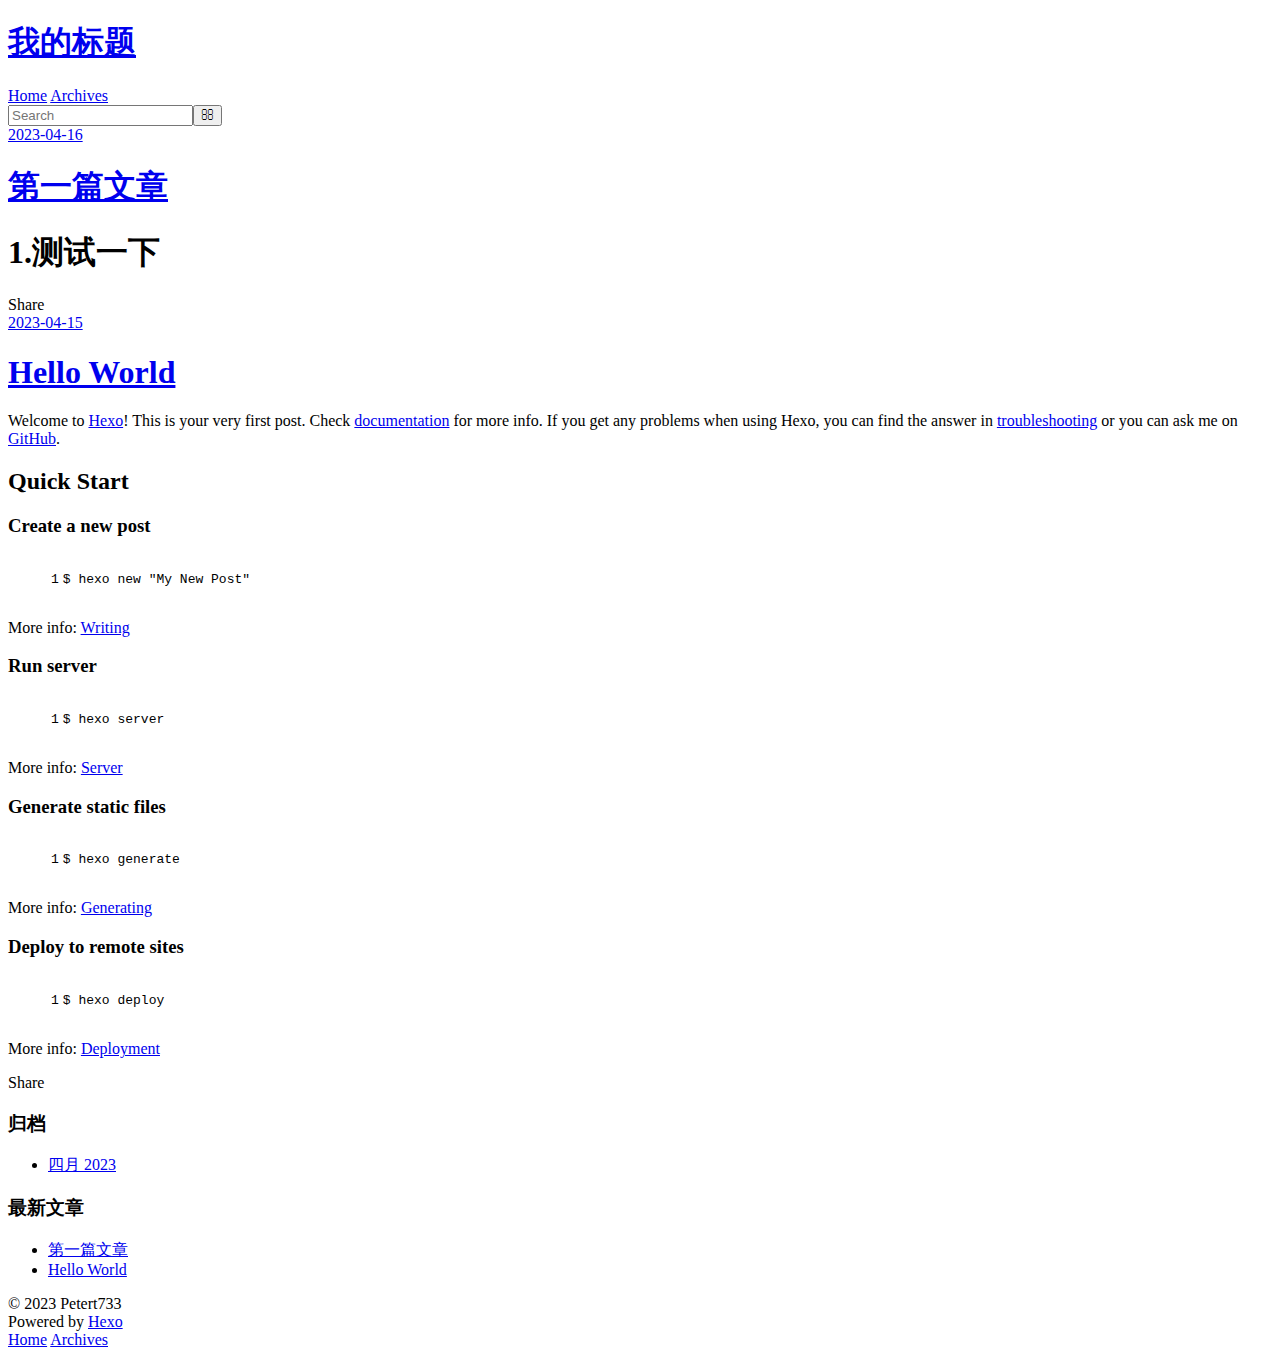
==== index.html @ 7e3fd219 "Site updated: 2023-04-16 12:07:55" ====
<!DOCTYPE html>
<html>
<head>
  <meta charset="utf-8">
  

  
  <title>我的标题</title>
  <meta name="viewport" content="width=device-width, initial-scale=1, maximum-scale=1">
  <meta name="description" content="这是描述">
<meta property="og:type" content="website">
<meta property="og:title" content="我的标题">
<meta property="og:url" content="http://petert733.github.io/index.html">
<meta property="og:site_name" content="我的标题">
<meta property="og:description" content="这是描述">
<meta property="og:locale" content="zh_CN">
<meta property="article:author" content="Petert733">
<meta property="article:tag" content="博客">
<meta name="twitter:card" content="summary">
  
    <link rel="alternate" href="/atom.xml" title="我的标题" type="application/atom+xml">
  
  
    <link rel="icon" href="/favicon.png">
  
  
    <link href="//fonts.googleapis.com/css?family=Source+Code+Pro" rel="stylesheet" type="text/css">
  
  
<link rel="stylesheet" href="/css/style.css">

<meta name="generator" content="Hexo 5.4.2"></head>

<body>
  <div id="container">
    <div id="wrap">
      <header id="header">
  <div id="banner"></div>
  <div id="header-outer" class="outer">
    <div id="header-title" class="inner">
      <h1 id="logo-wrap">
        <a href="/" id="logo">我的标题</a>
      </h1>
      
    </div>
    <div id="header-inner" class="inner">
      <nav id="main-nav">
        <a id="main-nav-toggle" class="nav-icon"></a>
        
          <a class="main-nav-link" href="/">Home</a>
        
          <a class="main-nav-link" href="/archives">Archives</a>
        
      </nav>
      <nav id="sub-nav">
        
          <a id="nav-rss-link" class="nav-icon" href="/atom.xml" title="RSS Feed"></a>
        
        <a id="nav-search-btn" class="nav-icon" title="搜索"></a>
      </nav>
      <div id="search-form-wrap">
        <form action="//google.com/search" method="get" accept-charset="UTF-8" class="search-form"><input type="search" name="q" class="search-form-input" placeholder="Search"><button type="submit" class="search-form-submit">&#xF002;</button><input type="hidden" name="sitesearch" value="http://petert733.github.io"></form>
      </div>
    </div>
  </div>
</header>
      <div class="outer">
        <section id="main">
  
    <article id="post-第一篇文章" class="article article-type-post" itemscope itemprop="blogPost">
  <div class="article-meta">
    <a href="/2023/04/16/%E7%AC%AC%E4%B8%80%E7%AF%87%E6%96%87%E7%AB%A0/" class="article-date">
  <time datetime="2023-04-16T03:59:48.000Z" itemprop="datePublished">2023-04-16</time>
</a>
    
  </div>
  <div class="article-inner">
    
    
      <header class="article-header">
        
  
    <h1 itemprop="name">
      <a class="article-title" href="/2023/04/16/%E7%AC%AC%E4%B8%80%E7%AF%87%E6%96%87%E7%AB%A0/">第一篇文章</a>
    </h1>
  

      </header>
    
    <div class="article-entry" itemprop="articleBody">
      
        <h1 id="1-测试一下"><a href="#1-测试一下" class="headerlink" title="1.测试一下"></a>1.测试一下</h1>
      
    </div>
    <footer class="article-footer">
      <a data-url="http://petert733.github.io/2023/04/16/%E7%AC%AC%E4%B8%80%E7%AF%87%E6%96%87%E7%AB%A0/" data-id="clgivzbrs00019cu795imca6y" class="article-share-link">Share</a>
      
      
    </footer>
  </div>
  
</article>


  
    <article id="post-hello-world" class="article article-type-post" itemscope itemprop="blogPost">
  <div class="article-meta">
    <a href="/2023/04/15/hello-world/" class="article-date">
  <time datetime="2023-04-15T09:18:02.940Z" itemprop="datePublished">2023-04-15</time>
</a>
    
  </div>
  <div class="article-inner">
    
    
      <header class="article-header">
        
  
    <h1 itemprop="name">
      <a class="article-title" href="/2023/04/15/hello-world/">Hello World</a>
    </h1>
  

      </header>
    
    <div class="article-entry" itemprop="articleBody">
      
        <p>Welcome to <a target="_blank" rel="noopener" href="https://hexo.io/">Hexo</a>! This is your very first post. Check <a target="_blank" rel="noopener" href="https://hexo.io/docs/">documentation</a> for more info. If you get any problems when using Hexo, you can find the answer in <a target="_blank" rel="noopener" href="https://hexo.io/docs/troubleshooting.html">troubleshooting</a> or you can ask me on <a target="_blank" rel="noopener" href="https://github.com/hexojs/hexo/issues">GitHub</a>.</p>
<h2 id="Quick-Start"><a href="#Quick-Start" class="headerlink" title="Quick Start"></a>Quick Start</h2><h3 id="Create-a-new-post"><a href="#Create-a-new-post" class="headerlink" title="Create a new post"></a>Create a new post</h3><figure class="highlight bash"><table><tr><td class="gutter"><pre><span class="line">1</span><br></pre></td><td class="code"><pre><span class="line">$ hexo new <span class="string">&quot;My New Post&quot;</span></span><br></pre></td></tr></table></figure>

<p>More info: <a target="_blank" rel="noopener" href="https://hexo.io/docs/writing.html">Writing</a></p>
<h3 id="Run-server"><a href="#Run-server" class="headerlink" title="Run server"></a>Run server</h3><figure class="highlight bash"><table><tr><td class="gutter"><pre><span class="line">1</span><br></pre></td><td class="code"><pre><span class="line">$ hexo server</span><br></pre></td></tr></table></figure>

<p>More info: <a target="_blank" rel="noopener" href="https://hexo.io/docs/server.html">Server</a></p>
<h3 id="Generate-static-files"><a href="#Generate-static-files" class="headerlink" title="Generate static files"></a>Generate static files</h3><figure class="highlight bash"><table><tr><td class="gutter"><pre><span class="line">1</span><br></pre></td><td class="code"><pre><span class="line">$ hexo generate</span><br></pre></td></tr></table></figure>

<p>More info: <a target="_blank" rel="noopener" href="https://hexo.io/docs/generating.html">Generating</a></p>
<h3 id="Deploy-to-remote-sites"><a href="#Deploy-to-remote-sites" class="headerlink" title="Deploy to remote sites"></a>Deploy to remote sites</h3><figure class="highlight bash"><table><tr><td class="gutter"><pre><span class="line">1</span><br></pre></td><td class="code"><pre><span class="line">$ hexo deploy</span><br></pre></td></tr></table></figure>

<p>More info: <a target="_blank" rel="noopener" href="https://hexo.io/docs/one-command-deployment.html">Deployment</a></p>

      
    </div>
    <footer class="article-footer">
      <a data-url="http://petert733.github.io/2023/04/15/hello-world/" data-id="clgivzbrn00009cu7awikahr9" class="article-share-link">Share</a>
      
      
    </footer>
  </div>
  
</article>


  


</section>
        
          <aside id="sidebar">
  
    

  
    

  
    
  
    
  <div class="widget-wrap">
    <h3 class="widget-title">归档</h3>
    <div class="widget">
      <ul class="archive-list"><li class="archive-list-item"><a class="archive-list-link" href="/archives/2023/04/">四月 2023</a></li></ul>
    </div>
  </div>


  
    
  <div class="widget-wrap">
    <h3 class="widget-title">最新文章</h3>
    <div class="widget">
      <ul>
        
          <li>
            <a href="/2023/04/16/%E7%AC%AC%E4%B8%80%E7%AF%87%E6%96%87%E7%AB%A0/">第一篇文章</a>
          </li>
        
          <li>
            <a href="/2023/04/15/hello-world/">Hello World</a>
          </li>
        
      </ul>
    </div>
  </div>

  
</aside>
        
      </div>
      <footer id="footer">
  
  <div class="outer">
    <div id="footer-info" class="inner">
      &copy; 2023 Petert733<br>
      Powered by <a href="http://hexo.io/" target="_blank">Hexo</a>
    </div>
  </div>
</footer>
    </div>
    <nav id="mobile-nav">
  
    <a href="/" class="mobile-nav-link">Home</a>
  
    <a href="/archives" class="mobile-nav-link">Archives</a>
  
</nav>
    

<script src="//ajax.googleapis.com/ajax/libs/jquery/2.0.3/jquery.min.js"></script>


  
<link rel="stylesheet" href="/fancybox/jquery.fancybox.css">

  
<script src="/fancybox/jquery.fancybox.pack.js"></script>




<script src="/js/script.js"></script>




  </div>
</body>
</html>
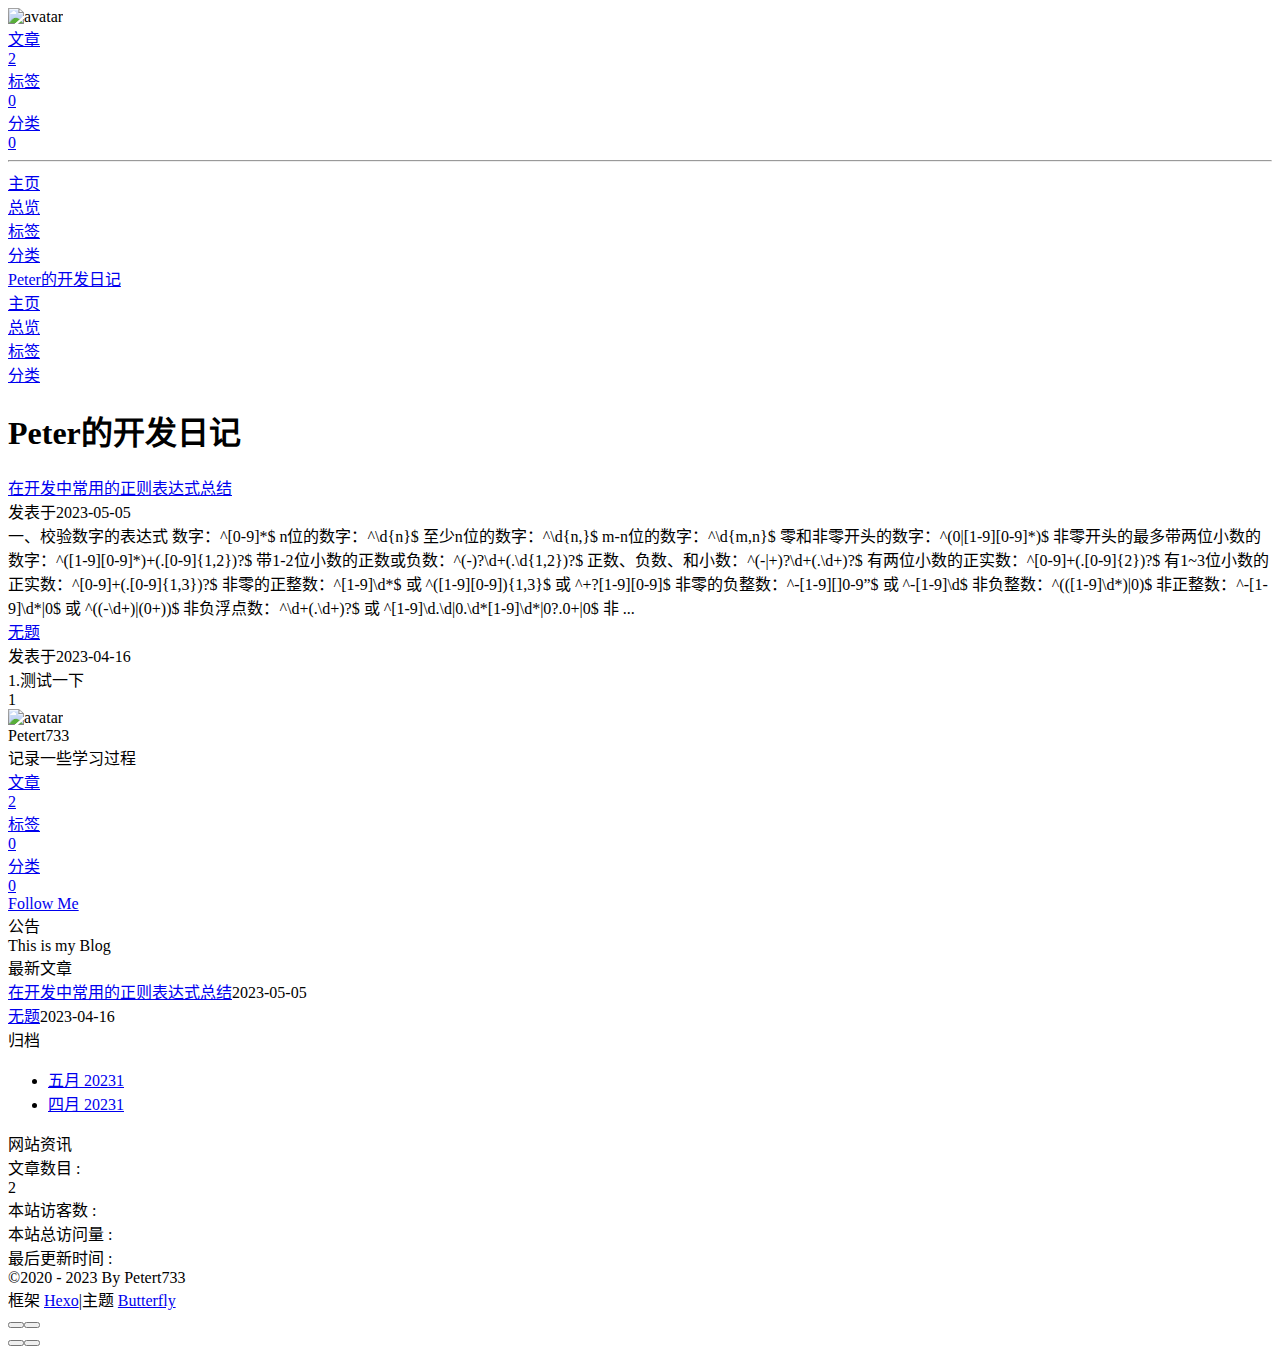
==== commit 282a4e29: "Site updated: 2023-05-05 11:41:22" ====
--- a/index.html
+++ b/index.html
@@ -1,239 +1,193 @@
-<!DOCTYPE html>
-<html>
-<head>
-  <meta charset="utf-8">
+<!DOCTYPE html><html lang="zh-CN" data-theme="light"><head><meta charset="UTF-8"><meta http-equiv="X-UA-Compatible" content="IE=edge"><meta name="viewport" content="width=device-width, initial-scale=1.0,viewport-fit=cover"><title>Peter的开发日记 - 这是Peter的博客</title><meta name="author" content="Petert733"><meta name="copyright" content="Petert733"><meta name="format-detection" content="telephone=no"><meta name="theme-color" content="#ffffff"><meta name="description" content="记录一些学习过程">
+<meta property="og:type" content="website">
+<meta property="og:title" content="Peter的开发日记">
+<meta property="og:url" content="http://petert733.github.io/index.html">
+<meta property="og:site_name" content="Peter的开发日记">
+<meta property="og:description" content="记录一些学习过程">
+<meta property="og:locale" content="zh_CN">
+<meta property="og:image" content="http://petert733.github.io/img/TouXiang.jpg">
+<meta property="article:author" content="Petert733">
+<meta property="article:tag" content="博客，学习">
+<meta name="twitter:card" content="summary">
+<meta name="twitter:image" content="http://petert733.github.io/img/TouXiang.jpg"><link rel="shortcut icon" href="/img/favicon.png"><link rel="canonical" href="http://petert733.github.io/index.html"><link rel="preconnect" href="//cdn.jsdelivr.net"/><link rel="preconnect" href="//busuanzi.ibruce.info"/><link rel="stylesheet" href="/css/index.css"><link rel="stylesheet" href="https://cdn.jsdelivr.net/npm/@fortawesome/fontawesome-free/css/all.min.css" media="print" onload="this.media='all'"><link rel="stylesheet" href="https://cdn.jsdelivr.net/npm/@fancyapps/ui/dist/fancybox/fancybox.min.css" media="print" onload="this.media='all'"><script>const GLOBAL_CONFIG = { 
+  root: '/',
+  algolia: undefined,
+  localSearch: undefined,
+  translate: undefined,
+  noticeOutdate: undefined,
+  highlight: {"plugin":"highlighjs","highlightCopy":true,"highlightLang":true,"highlightHeightLimit":false},
+  copy: {
+    success: '复制成功',
+    error: '复制错误',
+    noSupport: '浏览器不支持'
+  },
+  relativeDate: {
+    homepage: false,
+    post: false
+  },
+  runtime: '',
+  dateSuffix: {
+    just: '刚刚',
+    min: '分钟前',
+    hour: '小时前',
+    day: '天前',
+    month: '个月前'
+  },
+  copyright: undefined,
+  lightbox: 'fancybox',
+  Snackbar: undefined,
+  source: {
+    justifiedGallery: {
+      js: 'https://cdn.jsdelivr.net/npm/flickr-justified-gallery/dist/fjGallery.min.js',
+      css: 'https://cdn.jsdelivr.net/npm/flickr-justified-gallery/dist/fjGallery.min.css'
+    }
+  },
+  isPhotoFigcaption: false,
+  islazyload: false,
+  isAnchor: false,
+  percent: {
+    toc: true,
+    rightside: false,
+  }
+}</script><script id="config-diff">var GLOBAL_CONFIG_SITE = {
+  title: 'Peter的开发日记',
+  isPost: false,
+  isHome: true,
+  isHighlightShrink: true,
+  isToc: false,
+  postUpdate: '2023-05-05 11:40:32'
+}</script><noscript><style type="text/css">
+  #nav {
+    opacity: 1
+  }
+  .justified-gallery img {
+    opacity: 1
+  }
+
+  #recent-posts time,
+  #post-meta time {
+    display: inline !important
+  }
+</style></noscript><script>(win=>{
+    win.saveToLocal = {
+      set: function setWithExpiry(key, value, ttl) {
+        if (ttl === 0) return
+        const now = new Date()
+        const expiryDay = ttl * 86400000
+        const item = {
+          value: value,
+          expiry: now.getTime() + expiryDay,
+        }
+        localStorage.setItem(key, JSON.stringify(item))
+      },
+
+      get: function getWithExpiry(key) {
+        const itemStr = localStorage.getItem(key)
+
+        if (!itemStr) {
+          return undefined
+        }
+        const item = JSON.parse(itemStr)
+        const now = new Date()
+
+        if (now.getTime() > item.expiry) {
+          localStorage.removeItem(key)
+          return undefined
+        }
+        return item.value
+      }
+    }
   
+    win.getScript = url => new Promise((resolve, reject) => {
+      const script = document.createElement('script')
+      script.src = url
+      script.async = true
+      script.onerror = reject
+      script.onload = script.onreadystatechange = function() {
+        const loadState = this.readyState
+        if (loadState && loadState !== 'loaded' && loadState !== 'complete') return
+        script.onload = script.onreadystatechange = null
+        resolve()
+      }
+      document.head.appendChild(script)
+    })
+  
+    win.getCSS = (url,id = false) => new Promise((resolve, reject) => {
+      const link = document.createElement('link')
+      link.rel = 'stylesheet'
+      link.href = url
+      if (id) link.id = id
+      link.onerror = reject
+      link.onload = link.onreadystatechange = function() {
+        const loadState = this.readyState
+        if (loadState && loadState !== 'loaded' && loadState !== 'complete') return
+        link.onload = link.onreadystatechange = null
+        resolve()
+      }
+      document.head.appendChild(link)
+    })
+  
+      win.activateDarkMode = function () {
+        document.documentElement.setAttribute('data-theme', 'dark')
+        if (document.querySelector('meta[name="theme-color"]') !== null) {
+          document.querySelector('meta[name="theme-color"]').setAttribute('content', '#0d0d0d')
+        }
+      }
+      win.activateLightMode = function () {
+        document.documentElement.setAttribute('data-theme', 'light')
+        if (document.querySelector('meta[name="theme-color"]') !== null) {
+          document.querySelector('meta[name="theme-color"]').setAttribute('content', '#ffffff')
+        }
+      }
+      const t = saveToLocal.get('theme')
+    
+          if (t === 'dark') activateDarkMode()
+          else if (t === 'light') activateLightMode()
+        
+      const asideStatus = saveToLocal.get('aside-status')
+      if (asideStatus !== undefined) {
+        if (asideStatus === 'hide') {
+          document.documentElement.classList.add('hide-aside')
+        } else {
+          document.documentElement.classList.remove('hide-aside')
+        }
+      }
+    
+    const detectApple = () => {
+      if(/iPad|iPhone|iPod|Macintosh/.test(navigator.userAgent)){
+        document.documentElement.classList.add('apple')
+      }
+    }
+    detectApple()
+    })(window)</script><meta name="generator" content="Hexo 5.4.2"></head><body><div id="sidebar"><div id="menu-mask"></div><div id="sidebar-menus"><div class="avatar-img is-center"><img src="/./img/TouXiang.jpg" onerror="onerror=null;src='/img/friend_404.gif'" alt="avatar"/></div><div class="sidebar-site-data site-data is-center"><a href="/archives/"><div class="headline">文章</div><div class="length-num">2</div></a><a href="/tags/"><div class="headline">标签</div><div class="length-num">0</div></a><a href="/categories/"><div class="headline">分类</div><div class="length-num">0</div></a></div><hr/><div class="menus_items"><div class="menus_item"><a class="site-page" href="/"><i class="fa-fw fas fa-home"></i><span> 主页</span></a></div><div class="menus_item"><a class="site-page" href="/archives/"><i class="fa-fw fas fa-archive"></i><span> 总览</span></a></div><div class="menus_item"><a class="site-page" href="/tags/"><i class="fa-fw fas fa-tags"></i><span> 标签</span></a></div><div class="menus_item"><a class="site-page" href="/categories/"><i class="fa-fw fas fa-folder-open"></i><span> 分类</span></a></div></div></div></div><div class="page" id="body-wrap"><header class="full_page" id="page-header" style="background-image: url('https://imgs.aixifan.com/o_1c75n5uag1lprus6oeg3m810lpk.png')"><nav id="nav"><span id="blog-info"><a href="/" title="Peter的开发日记"><span class="site-name">Peter的开发日记</span></a></span><div id="menus"><div class="menus_items"><div class="menus_item"><a class="site-page" href="/"><i class="fa-fw fas fa-home"></i><span> 主页</span></a></div><div class="menus_item"><a class="site-page" href="/archives/"><i class="fa-fw fas fa-archive"></i><span> 总览</span></a></div><div class="menus_item"><a class="site-page" href="/tags/"><i class="fa-fw fas fa-tags"></i><span> 标签</span></a></div><div class="menus_item"><a class="site-page" href="/categories/"><i class="fa-fw fas fa-folder-open"></i><span> 分类</span></a></div></div><div id="toggle-menu"><a class="site-page" href="javascript:void(0);"><i class="fas fa-bars fa-fw"></i></a></div></div></nav><div id="site-info"><h1 id="site-title">Peter的开发日记</h1><div id="site_social_icons"><a class="social-icon" href="https://github.com/Petert733" target="_blank" title="Github"><i class="fab fa-github" style="color: #24292e;"></i></a><a class="social-icon" href="mailto:940964594@qq.com" target="_blank" title="Email"><i class="fas fa-envelope" style="color: #4a7dbe;"></i></a></div></div><div id="scroll-down"><i class="fas fa-angle-down scroll-down-effects"></i></div></header><main class="layout" id="content-inner"><div class="recent-posts" id="recent-posts"><div class="recent-post-item"><div class="recent-post-info no-cover"><a class="article-title" href="/2023/05/05/%E5%B8%B8%E7%94%A8%E6%AD%A3%E5%88%99%E8%A1%A8%E8%BE%BE%E5%BC%8F/" title="在开发中常用的正则表达式总结">在开发中常用的正则表达式总结</a><div class="article-meta-wrap"><span class="post-meta-date"><i class="far fa-calendar-alt"></i><span class="article-meta-label">发表于</span><time datetime="2023-05-04T16:00:00.000Z" title="发表于 2023-05-05 00:00:00">2023-05-05</time></span></div><div class="content">一、校验数字的表达式
+数字：^[0-9]*$
 
-  
-  <title>我的标题</title>
-  <meta name="viewport" content="width=device-width, initial-scale=1, maximum-scale=1">
-  <meta name="description" content="这是描述">
-<meta property="og:type" content="website">
-<meta property="og:title" content="我的标题">
-<meta property="og:url" content="http://petert733.github.io/index.html">
-<meta property="og:site_name" content="我的标题">
-<meta property="og:description" content="这是描述">
-<meta property="og:locale" content="zh_CN">
-<meta property="article:author" content="Petert733">
-<meta property="article:tag" content="博客">
-<meta name="twitter:card" content="summary">
-  
-    <link rel="alternate" href="/atom.xml" title="我的标题" type="application/atom+xml">
-  
-  
-    <link rel="icon" href="/favicon.png">
-  
-  
-    <link href="//fonts.googleapis.com/css?family=Source+Code+Pro" rel="stylesheet" type="text/css">
-  
-  
-<link rel="stylesheet" href="/css/style.css">
+n位的数字：^\d{n}$
 
-<meta name="generator" content="Hexo 5.4.2"></head>
+至少n位的数字：^\d{n,}$
 
-<body>
-  <div id="container">
-    <div id="wrap">
-      <header id="header">
-  <div id="banner"></div>
-  <div id="header-outer" class="outer">
-    <div id="header-title" class="inner">
-      <h1 id="logo-wrap">
-        <a href="/" id="logo">我的标题</a>
-      </h1>
-      
-    </div>
-    <div id="header-inner" class="inner">
-      <nav id="main-nav">
-        <a id="main-nav-toggle" class="nav-icon"></a>
-        
-          <a class="main-nav-link" href="/">Home</a>
-        
-          <a class="main-nav-link" href="/archives">Archives</a>
-        
-      </nav>
-      <nav id="sub-nav">
-        
-          <a id="nav-rss-link" class="nav-icon" href="/atom.xml" title="RSS Feed"></a>
-        
-        <a id="nav-search-btn" class="nav-icon" title="搜索"></a>
-      </nav>
-      <div id="search-form-wrap">
-        <form action="//google.com/search" method="get" accept-charset="UTF-8" class="search-form"><input type="search" name="q" class="search-form-input" placeholder="Search"><button type="submit" class="search-form-submit">&#xF002;</button><input type="hidden" name="sitesearch" value="http://petert733.github.io"></form>
-      </div>
-    </div>
-  </div>
-</header>
-      <div class="outer">
-        <section id="main">
-  
-    <article id="post-第一篇文章" class="article article-type-post" itemscope itemprop="blogPost">
-  <div class="article-meta">
-    <a href="/2023/04/16/%E7%AC%AC%E4%B8%80%E7%AF%87%E6%96%87%E7%AB%A0/" class="article-date">
-  <time datetime="2023-04-16T03:59:48.000Z" itemprop="datePublished">2023-04-16</time>
-</a>
-    
-  </div>
-  <div class="article-inner">
-    
-    
-      <header class="article-header">
-        
-  
-    <h1 itemprop="name">
-      <a class="article-title" href="/2023/04/16/%E7%AC%AC%E4%B8%80%E7%AF%87%E6%96%87%E7%AB%A0/">第一篇文章</a>
-    </h1>
-  
+m-n位的数字：^\d{m,n}$
 
-      </header>
-    
-    <div class="article-entry" itemprop="articleBody">
-      
-        <h1 id="1-测试一下"><a href="#1-测试一下" class="headerlink" title="1.测试一下"></a>1.测试一下</h1>
-      
-    </div>
-    <footer class="article-footer">
-      <a data-url="http://petert733.github.io/2023/04/16/%E7%AC%AC%E4%B8%80%E7%AF%87%E6%96%87%E7%AB%A0/" data-id="clgivzbrs00019cu795imca6y" class="article-share-link">Share</a>
-      
-      
-    </footer>
-  </div>
-  
-</article>
+零和非零开头的数字：^(0|[1-9][0-9]*)$
 
+非零开头的最多带两位小数的数字：^([1-9][0-9]*)+(.[0-9]{1,2})?$
 
-  
-    <article id="post-hello-world" class="article article-type-post" itemscope itemprop="blogPost">
-  <div class="article-meta">
-    <a href="/2023/04/15/hello-world/" class="article-date">
-  <time datetime="2023-04-15T09:18:02.940Z" itemprop="datePublished">2023-04-15</time>
-</a>
-    
-  </div>
-  <div class="article-inner">
-    
-    
-      <header class="article-header">
-        
-  
-    <h1 itemprop="name">
-      <a class="article-title" href="/2023/04/15/hello-world/">Hello World</a>
-    </h1>
-  
+带1-2位小数的正数或负数：^(-)?\d+(.\d{1,2})?$
 
-      </header>
-    
-    <div class="article-entry" itemprop="articleBody">
-      
-        <p>Welcome to <a target="_blank" rel="noopener" href="https://hexo.io/">Hexo</a>! This is your very first post. Check <a target="_blank" rel="noopener" href="https://hexo.io/docs/">documentation</a> for more info. If you get any problems when using Hexo, you can find the answer in <a target="_blank" rel="noopener" href="https://hexo.io/docs/troubleshooting.html">troubleshooting</a> or you can ask me on <a target="_blank" rel="noopener" href="https://github.com/hexojs/hexo/issues">GitHub</a>.</p>
-<h2 id="Quick-Start"><a href="#Quick-Start" class="headerlink" title="Quick Start"></a>Quick Start</h2><h3 id="Create-a-new-post"><a href="#Create-a-new-post" class="headerlink" title="Create a new post"></a>Create a new post</h3><figure class="highlight bash"><table><tr><td class="gutter"><pre><span class="line">1</span><br></pre></td><td class="code"><pre><span class="line">$ hexo new <span class="string">&quot;My New Post&quot;</span></span><br></pre></td></tr></table></figure>
+正数、负数、和小数：^(-|+)?\d+(.\d+)?$
 
-<p>More info: <a target="_blank" rel="noopener" href="https://hexo.io/docs/writing.html">Writing</a></p>
-<h3 id="Run-server"><a href="#Run-server" class="headerlink" title="Run server"></a>Run server</h3><figure class="highlight bash"><table><tr><td class="gutter"><pre><span class="line">1</span><br></pre></td><td class="code"><pre><span class="line">$ hexo server</span><br></pre></td></tr></table></figure>
+有两位小数的正实数：^[0-9]+(.[0-9]{2})?$
 
-<p>More info: <a target="_blank" rel="noopener" href="https://hexo.io/docs/server.html">Server</a></p>
-<h3 id="Generate-static-files"><a href="#Generate-static-files" class="headerlink" title="Generate static files"></a>Generate static files</h3><figure class="highlight bash"><table><tr><td class="gutter"><pre><span class="line">1</span><br></pre></td><td class="code"><pre><span class="line">$ hexo generate</span><br></pre></td></tr></table></figure>
+有1~3位小数的正实数：^[0-9]+(.[0-9]{1,3})?$
 
-<p>More info: <a target="_blank" rel="noopener" href="https://hexo.io/docs/generating.html">Generating</a></p>
-<h3 id="Deploy-to-remote-sites"><a href="#Deploy-to-remote-sites" class="headerlink" title="Deploy to remote sites"></a>Deploy to remote sites</h3><figure class="highlight bash"><table><tr><td class="gutter"><pre><span class="line">1</span><br></pre></td><td class="code"><pre><span class="line">$ hexo deploy</span><br></pre></td></tr></table></figure>
+非零的正整数：^[1-9]\d*$ 或 ^([1-9][0-9]){1,3}$ 或 ^+?[1-9][0-9]$
 
-<p>More info: <a target="_blank" rel="noopener" href="https://hexo.io/docs/one-command-deployment.html">Deployment</a></p>
+非零的负整数：^-[1-9][]0-9”$ 或 ^-[1-9]\d$
 
-      
-    </div>
-    <footer class="article-footer">
-      <a data-url="http://petert733.github.io/2023/04/15/hello-world/" data-id="clgivzbrn00009cu7awikahr9" class="article-share-link">Share</a>
-      
-      
-    </footer>
-  </div>
-  
-</article>
+非负整数：^(([1-9]\d*)|0)$
 
+非正整数：^-[1-9]\d*|0$ 或 ^((-\d+)|(0+))$
 
-  
+非负浮点数：^\d+(.\d+)?$ 或 ^[1-9]\d.\d|0.\d*[1-9]\d*|0?.0+|0$
 
-
-</section>
-        
-          <aside id="sidebar">
-  
-    
-
-  
-    
-
-  
-    
-  
-    
-  <div class="widget-wrap">
-    <h3 class="widget-title">归档</h3>
-    <div class="widget">
-      <ul class="archive-list"><li class="archive-list-item"><a class="archive-list-link" href="/archives/2023/04/">四月 2023</a></li></ul>
-    </div>
-  </div>
-
-
-  
-    
-  <div class="widget-wrap">
-    <h3 class="widget-title">最新文章</h3>
-    <div class="widget">
-      <ul>
-        
-          <li>
-            <a href="/2023/04/16/%E7%AC%AC%E4%B8%80%E7%AF%87%E6%96%87%E7%AB%A0/">第一篇文章</a>
-          </li>
-        
-          <li>
-            <a href="/2023/04/15/hello-world/">Hello World</a>
-          </li>
-        
-      </ul>
-    </div>
-  </div>
-
-  
-</aside>
-        
-      </div>
-      <footer id="footer">
-  
-  <div class="outer">
-    <div id="footer-info" class="inner">
-      &copy; 2023 Petert733<br>
-      Powered by <a href="http://hexo.io/" target="_blank">Hexo</a>
-    </div>
-  </div>
-</footer>
-    </div>
-    <nav id="mobile-nav">
-  
-    <a href="/" class="mobile-nav-link">Home</a>
-  
-    <a href="/archives" class="mobile-nav-link">Archives</a>
-  
-</nav>
-    
-
-<script src="//ajax.googleapis.com/ajax/libs/jquery/2.0.3/jquery.min.js"></script>
-
-
-  
-<link rel="stylesheet" href="/fancybox/jquery.fancybox.css">
-
-  
-<script src="/fancybox/jquery.fancybox.pack.js"></script>
-
-
-
-
-<script src="/js/script.js"></script>
-
-
-
-
-  </div>
-</body>
-</html>+非 ...</div></div></div><div class="recent-post-item"><div class="recent-post-info no-cover"><a class="article-title" href="/2023/04/16/test/" title="无题">无题</a><div class="article-meta-wrap"><span class="post-meta-date"><i class="far fa-calendar-alt"></i><span class="article-meta-label">发表于</span><time datetime="2023-04-16T12:43:08.910Z" title="发表于 2023-04-16 20:43:08">2023-04-16</time></span></div><div class="content">1.测试一下</div></div></div><nav id="pagination"><div class="pagination"><span class="page-number current">1</span></div></nav></div><div class="aside-content" id="aside-content"><div class="card-widget card-info"><div class="is-center"><div class="avatar-img"><img src="/./img/TouXiang.jpg" onerror="this.onerror=null;this.src='/img/friend_404.gif'" alt="avatar"/></div><div class="author-info__name">Petert733</div><div class="author-info__description">记录一些学习过程</div></div><div class="card-info-data site-data is-center"><a href="/archives/"><div class="headline">文章</div><div class="length-num">2</div></a><a href="/tags/"><div class="headline">标签</div><div class="length-num">0</div></a><a href="/categories/"><div class="headline">分类</div><div class="length-num">0</div></a></div><a id="card-info-btn" target="_blank" rel="noopener" href="https://github.com/xxxxxx"><i class="fab fa-github"></i><span>Follow Me</span></a><div class="card-info-social-icons is-center"><a class="social-icon" href="https://github.com/Petert733" target="_blank" title="Github"><i class="fab fa-github" style="color: #24292e;"></i></a><a class="social-icon" href="mailto:940964594@qq.com" target="_blank" title="Email"><i class="fas fa-envelope" style="color: #4a7dbe;"></i></a></div></div><div class="card-widget card-announcement"><div class="item-headline"><i class="fas fa-bullhorn fa-shake"></i><span>公告</span></div><div class="announcement_content">This is my Blog</div></div><div class="sticky_layout"><div class="card-widget card-recent-post"><div class="item-headline"><i class="fas fa-history"></i><span>最新文章</span></div><div class="aside-list"><div class="aside-list-item no-cover"><div class="content"><a class="title" href="/2023/05/05/%E5%B8%B8%E7%94%A8%E6%AD%A3%E5%88%99%E8%A1%A8%E8%BE%BE%E5%BC%8F/" title="在开发中常用的正则表达式总结">在开发中常用的正则表达式总结</a><time datetime="2023-05-04T16:00:00.000Z" title="发表于 2023-05-05 00:00:00">2023-05-05</time></div></div><div class="aside-list-item no-cover"><div class="content"><a class="title" href="/2023/04/16/test/" title="无题">无题</a><time datetime="2023-04-16T12:43:08.910Z" title="发表于 2023-04-16 20:43:08">2023-04-16</time></div></div></div></div><div class="card-widget card-archives"><div class="item-headline"><i class="fas fa-archive"></i><span>归档</span></div><ul class="card-archive-list"><li class="card-archive-list-item"><a class="card-archive-list-link" href="/archives/2023/05/"><span class="card-archive-list-date">五月 2023</span><span class="card-archive-list-count">1</span></a></li><li class="card-archive-list-item"><a class="card-archive-list-link" href="/archives/2023/04/"><span class="card-archive-list-date">四月 2023</span><span class="card-archive-list-count">1</span></a></li></ul></div><div class="card-widget card-webinfo"><div class="item-headline"><i class="fas fa-chart-line"></i><span>网站资讯</span></div><div class="webinfo"><div class="webinfo-item"><div class="item-name">文章数目 :</div><div class="item-count">2</div></div><div class="webinfo-item"><div class="item-name">本站访客数 :</div><div class="item-count" id="busuanzi_value_site_uv"><i class="fa-solid fa-spinner fa-spin"></i></div></div><div class="webinfo-item"><div class="item-name">本站总访问量 :</div><div class="item-count" id="busuanzi_value_site_pv"><i class="fa-solid fa-spinner fa-spin"></i></div></div><div class="webinfo-item"><div class="item-name">最后更新时间 :</div><div class="item-count" id="last-push-date" data-lastPushDate="2023-05-05T03:40:32.391Z"><i class="fa-solid fa-spinner fa-spin"></i></div></div></div></div></div></div></main><footer id="footer"><div id="footer-wrap"><div class="copyright">&copy;2020 - 2023 By Petert733</div><div class="framework-info"><span>框架 </span><a target="_blank" rel="noopener" href="https://hexo.io">Hexo</a><span class="footer-separator">|</span><span>主题 </span><a target="_blank" rel="noopener" href="https://github.com/jerryc127/hexo-theme-butterfly">Butterfly</a></div></div></footer></div><div id="rightside"><div id="rightside-config-hide"><button id="darkmode" type="button" title="浅色和深色模式转换"><i class="fas fa-adjust"></i></button><button id="hide-aside-btn" type="button" title="单栏和双栏切换"><i class="fas fa-arrows-alt-h"></i></button></div><div id="rightside-config-show"><button id="rightside_config" type="button" title="设置"><i class="fas fa-cog fa-spin"></i></button><button id="go-up" type="button" title="回到顶部"><span class="scroll-percent"></span><i class="fas fa-arrow-up"></i></button></div></div><div><script src="/js/utils.js"></script><script src="/js/main.js"></script><script src="https://cdn.jsdelivr.net/npm/@fancyapps/ui/dist/fancybox/fancybox.umd.min.js"></script><div class="js-pjax"></div><script async data-pjax src="//busuanzi.ibruce.info/busuanzi/2.3/busuanzi.pure.mini.js"></script></div></body></html>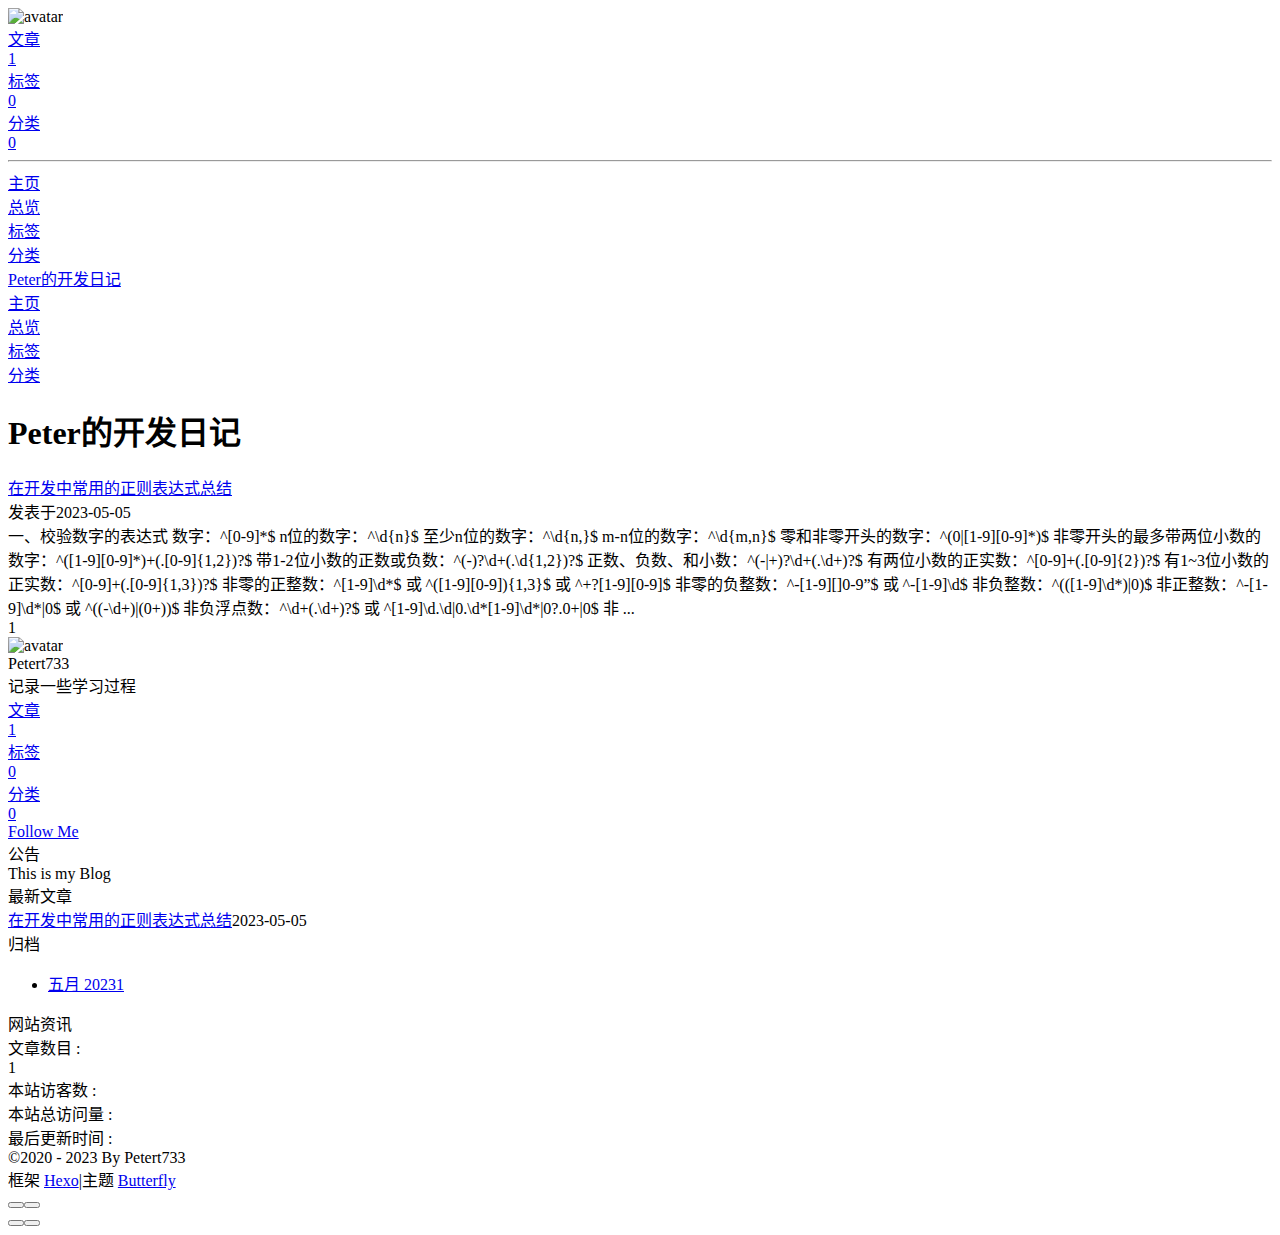
==== commit 1ca52bfa: "Site updated: 2023-05-05 11:46:22" ====
--- a/index.html
+++ b/index.html
@@ -55,7 +55,7 @@
   isHome: true,
   isHighlightShrink: true,
   isToc: false,
-  postUpdate: '2023-05-05 11:40:32'
+  postUpdate: '2023-05-05 11:46:17'
 }</script><noscript><style type="text/css">
   #nav {
     opacity: 1
@@ -159,7 +159,7 @@
       }
     }
     detectApple()
-    })(window)</script><meta name="generator" content="Hexo 5.4.2"></head><body><div id="sidebar"><div id="menu-mask"></div><div id="sidebar-menus"><div class="avatar-img is-center"><img src="/./img/TouXiang.jpg" onerror="onerror=null;src='/img/friend_404.gif'" alt="avatar"/></div><div class="sidebar-site-data site-data is-center"><a href="/archives/"><div class="headline">文章</div><div class="length-num">2</div></a><a href="/tags/"><div class="headline">标签</div><div class="length-num">0</div></a><a href="/categories/"><div class="headline">分类</div><div class="length-num">0</div></a></div><hr/><div class="menus_items"><div class="menus_item"><a class="site-page" href="/"><i class="fa-fw fas fa-home"></i><span> 主页</span></a></div><div class="menus_item"><a class="site-page" href="/archives/"><i class="fa-fw fas fa-archive"></i><span> 总览</span></a></div><div class="menus_item"><a class="site-page" href="/tags/"><i class="fa-fw fas fa-tags"></i><span> 标签</span></a></div><div class="menus_item"><a class="site-page" href="/categories/"><i class="fa-fw fas fa-folder-open"></i><span> 分类</span></a></div></div></div></div><div class="page" id="body-wrap"><header class="full_page" id="page-header" style="background-image: url('https://imgs.aixifan.com/o_1c75n5uag1lprus6oeg3m810lpk.png')"><nav id="nav"><span id="blog-info"><a href="/" title="Peter的开发日记"><span class="site-name">Peter的开发日记</span></a></span><div id="menus"><div class="menus_items"><div class="menus_item"><a class="site-page" href="/"><i class="fa-fw fas fa-home"></i><span> 主页</span></a></div><div class="menus_item"><a class="site-page" href="/archives/"><i class="fa-fw fas fa-archive"></i><span> 总览</span></a></div><div class="menus_item"><a class="site-page" href="/tags/"><i class="fa-fw fas fa-tags"></i><span> 标签</span></a></div><div class="menus_item"><a class="site-page" href="/categories/"><i class="fa-fw fas fa-folder-open"></i><span> 分类</span></a></div></div><div id="toggle-menu"><a class="site-page" href="javascript:void(0);"><i class="fas fa-bars fa-fw"></i></a></div></div></nav><div id="site-info"><h1 id="site-title">Peter的开发日记</h1><div id="site_social_icons"><a class="social-icon" href="https://github.com/Petert733" target="_blank" title="Github"><i class="fab fa-github" style="color: #24292e;"></i></a><a class="social-icon" href="mailto:940964594@qq.com" target="_blank" title="Email"><i class="fas fa-envelope" style="color: #4a7dbe;"></i></a></div></div><div id="scroll-down"><i class="fas fa-angle-down scroll-down-effects"></i></div></header><main class="layout" id="content-inner"><div class="recent-posts" id="recent-posts"><div class="recent-post-item"><div class="recent-post-info no-cover"><a class="article-title" href="/2023/05/05/%E5%B8%B8%E7%94%A8%E6%AD%A3%E5%88%99%E8%A1%A8%E8%BE%BE%E5%BC%8F/" title="在开发中常用的正则表达式总结">在开发中常用的正则表达式总结</a><div class="article-meta-wrap"><span class="post-meta-date"><i class="far fa-calendar-alt"></i><span class="article-meta-label">发表于</span><time datetime="2023-05-04T16:00:00.000Z" title="发表于 2023-05-05 00:00:00">2023-05-05</time></span></div><div class="content">一、校验数字的表达式
+    })(window)</script><meta name="generator" content="Hexo 5.4.2"></head><body><div id="sidebar"><div id="menu-mask"></div><div id="sidebar-menus"><div class="avatar-img is-center"><img src="/./img/TouXiang.jpg" onerror="onerror=null;src='/img/friend_404.gif'" alt="avatar"/></div><div class="sidebar-site-data site-data is-center"><a href="/archives/"><div class="headline">文章</div><div class="length-num">1</div></a><a href="/tags/"><div class="headline">标签</div><div class="length-num">0</div></a><a href="/categories/"><div class="headline">分类</div><div class="length-num">0</div></a></div><hr/><div class="menus_items"><div class="menus_item"><a class="site-page" href="/"><i class="fa-fw fas fa-home"></i><span> 主页</span></a></div><div class="menus_item"><a class="site-page" href="/archives/"><i class="fa-fw fas fa-archive"></i><span> 总览</span></a></div><div class="menus_item"><a class="site-page" href="/tags/"><i class="fa-fw fas fa-tags"></i><span> 标签</span></a></div><div class="menus_item"><a class="site-page" href="/categories/"><i class="fa-fw fas fa-folder-open"></i><span> 分类</span></a></div></div></div></div><div class="page" id="body-wrap"><header class="full_page" id="page-header" style="background-image: url('https://imgs.aixifan.com/o_1c75n5uag1lprus6oeg3m810lpk.png')"><nav id="nav"><span id="blog-info"><a href="/" title="Peter的开发日记"><span class="site-name">Peter的开发日记</span></a></span><div id="menus"><div class="menus_items"><div class="menus_item"><a class="site-page" href="/"><i class="fa-fw fas fa-home"></i><span> 主页</span></a></div><div class="menus_item"><a class="site-page" href="/archives/"><i class="fa-fw fas fa-archive"></i><span> 总览</span></a></div><div class="menus_item"><a class="site-page" href="/tags/"><i class="fa-fw fas fa-tags"></i><span> 标签</span></a></div><div class="menus_item"><a class="site-page" href="/categories/"><i class="fa-fw fas fa-folder-open"></i><span> 分类</span></a></div></div><div id="toggle-menu"><a class="site-page" href="javascript:void(0);"><i class="fas fa-bars fa-fw"></i></a></div></div></nav><div id="site-info"><h1 id="site-title">Peter的开发日记</h1><div id="site_social_icons"><a class="social-icon" href="https://github.com/Petert733" target="_blank" title="Github"><i class="fab fa-github" style="color: #24292e;"></i></a><a class="social-icon" href="mailto:940964594@qq.com" target="_blank" title="Email"><i class="fas fa-envelope" style="color: #4a7dbe;"></i></a></div></div><div id="scroll-down"><i class="fas fa-angle-down scroll-down-effects"></i></div></header><main class="layout" id="content-inner"><div class="recent-posts" id="recent-posts"><div class="recent-post-item"><div class="recent-post-info no-cover"><a class="article-title" href="/2023/05/05/%E5%B8%B8%E7%94%A8%E6%AD%A3%E5%88%99%E8%A1%A8%E8%BE%BE%E5%BC%8F/" title="在开发中常用的正则表达式总结">在开发中常用的正则表达式总结</a><div class="article-meta-wrap"><span class="post-meta-date"><i class="far fa-calendar-alt"></i><span class="article-meta-label">发表于</span><time datetime="2023-05-04T16:00:00.000Z" title="发表于 2023-05-05 00:00:00">2023-05-05</time></span></div><div class="content">一、校验数字的表达式
 数字：^[0-9]*$
 
 n位的数字：^\d{n}$
@@ -190,4 +190,4 @@
 
 非负浮点数：^\d+(.\d+)?$ 或 ^[1-9]\d.\d|0.\d*[1-9]\d*|0?.0+|0$
 
-非 ...</div></div></div><div class="recent-post-item"><div class="recent-post-info no-cover"><a class="article-title" href="/2023/04/16/test/" title="无题">无题</a><div class="article-meta-wrap"><span class="post-meta-date"><i class="far fa-calendar-alt"></i><span class="article-meta-label">发表于</span><time datetime="2023-04-16T12:43:08.910Z" title="发表于 2023-04-16 20:43:08">2023-04-16</time></span></div><div class="content">1.测试一下</div></div></div><nav id="pagination"><div class="pagination"><span class="page-number current">1</span></div></nav></div><div class="aside-content" id="aside-content"><div class="card-widget card-info"><div class="is-center"><div class="avatar-img"><img src="/./img/TouXiang.jpg" onerror="this.onerror=null;this.src='/img/friend_404.gif'" alt="avatar"/></div><div class="author-info__name">Petert733</div><div class="author-info__description">记录一些学习过程</div></div><div class="card-info-data site-data is-center"><a href="/archives/"><div class="headline">文章</div><div class="length-num">2</div></a><a href="/tags/"><div class="headline">标签</div><div class="length-num">0</div></a><a href="/categories/"><div class="headline">分类</div><div class="length-num">0</div></a></div><a id="card-info-btn" target="_blank" rel="noopener" href="https://github.com/xxxxxx"><i class="fab fa-github"></i><span>Follow Me</span></a><div class="card-info-social-icons is-center"><a class="social-icon" href="https://github.com/Petert733" target="_blank" title="Github"><i class="fab fa-github" style="color: #24292e;"></i></a><a class="social-icon" href="mailto:940964594@qq.com" target="_blank" title="Email"><i class="fas fa-envelope" style="color: #4a7dbe;"></i></a></div></div><div class="card-widget card-announcement"><div class="item-headline"><i class="fas fa-bullhorn fa-shake"></i><span>公告</span></div><div class="announcement_content">This is my Blog</div></div><div class="sticky_layout"><div class="card-widget card-recent-post"><div class="item-headline"><i class="fas fa-history"></i><span>最新文章</span></div><div class="aside-list"><div class="aside-list-item no-cover"><div class="content"><a class="title" href="/2023/05/05/%E5%B8%B8%E7%94%A8%E6%AD%A3%E5%88%99%E8%A1%A8%E8%BE%BE%E5%BC%8F/" title="在开发中常用的正则表达式总结">在开发中常用的正则表达式总结</a><time datetime="2023-05-04T16:00:00.000Z" title="发表于 2023-05-05 00:00:00">2023-05-05</time></div></div><div class="aside-list-item no-cover"><div class="content"><a class="title" href="/2023/04/16/test/" title="无题">无题</a><time datetime="2023-04-16T12:43:08.910Z" title="发表于 2023-04-16 20:43:08">2023-04-16</time></div></div></div></div><div class="card-widget card-archives"><div class="item-headline"><i class="fas fa-archive"></i><span>归档</span></div><ul class="card-archive-list"><li class="card-archive-list-item"><a class="card-archive-list-link" href="/archives/2023/05/"><span class="card-archive-list-date">五月 2023</span><span class="card-archive-list-count">1</span></a></li><li class="card-archive-list-item"><a class="card-archive-list-link" href="/archives/2023/04/"><span class="card-archive-list-date">四月 2023</span><span class="card-archive-list-count">1</span></a></li></ul></div><div class="card-widget card-webinfo"><div class="item-headline"><i class="fas fa-chart-line"></i><span>网站资讯</span></div><div class="webinfo"><div class="webinfo-item"><div class="item-name">文章数目 :</div><div class="item-count">2</div></div><div class="webinfo-item"><div class="item-name">本站访客数 :</div><div class="item-count" id="busuanzi_value_site_uv"><i class="fa-solid fa-spinner fa-spin"></i></div></div><div class="webinfo-item"><div class="item-name">本站总访问量 :</div><div class="item-count" id="busuanzi_value_site_pv"><i class="fa-solid fa-spinner fa-spin"></i></div></div><div class="webinfo-item"><div class="item-name">最后更新时间 :</div><div class="item-count" id="last-push-date" data-lastPushDate="2023-05-05T03:40:32.391Z"><i class="fa-solid fa-spinner fa-spin"></i></div></div></div></div></div></div></main><footer id="footer"><div id="footer-wrap"><div class="copyright">&copy;2020 - 2023 By Petert733</div><div class="framework-info"><span>框架 </span><a target="_blank" rel="noopener" href="https://hexo.io">Hexo</a><span class="footer-separator">|</span><span>主题 </span><a target="_blank" rel="noopener" href="https://github.com/jerryc127/hexo-theme-butterfly">Butterfly</a></div></div></footer></div><div id="rightside"><div id="rightside-config-hide"><button id="darkmode" type="button" title="浅色和深色模式转换"><i class="fas fa-adjust"></i></button><button id="hide-aside-btn" type="button" title="单栏和双栏切换"><i class="fas fa-arrows-alt-h"></i></button></div><div id="rightside-config-show"><button id="rightside_config" type="button" title="设置"><i class="fas fa-cog fa-spin"></i></button><button id="go-up" type="button" title="回到顶部"><span class="scroll-percent"></span><i class="fas fa-arrow-up"></i></button></div></div><div><script src="/js/utils.js"></script><script src="/js/main.js"></script><script src="https://cdn.jsdelivr.net/npm/@fancyapps/ui/dist/fancybox/fancybox.umd.min.js"></script><div class="js-pjax"></div><script async data-pjax src="//busuanzi.ibruce.info/busuanzi/2.3/busuanzi.pure.mini.js"></script></div></body></html>+非 ...</div></div></div><nav id="pagination"><div class="pagination"><span class="page-number current">1</span></div></nav></div><div class="aside-content" id="aside-content"><div class="card-widget card-info"><div class="is-center"><div class="avatar-img"><img src="/./img/TouXiang.jpg" onerror="this.onerror=null;this.src='/img/friend_404.gif'" alt="avatar"/></div><div class="author-info__name">Petert733</div><div class="author-info__description">记录一些学习过程</div></div><div class="card-info-data site-data is-center"><a href="/archives/"><div class="headline">文章</div><div class="length-num">1</div></a><a href="/tags/"><div class="headline">标签</div><div class="length-num">0</div></a><a href="/categories/"><div class="headline">分类</div><div class="length-num">0</div></a></div><a id="card-info-btn" target="_blank" rel="noopener" href="https://github.com/xxxxxx"><i class="fab fa-github"></i><span>Follow Me</span></a><div class="card-info-social-icons is-center"><a class="social-icon" href="https://github.com/Petert733" target="_blank" title="Github"><i class="fab fa-github" style="color: #24292e;"></i></a><a class="social-icon" href="mailto:940964594@qq.com" target="_blank" title="Email"><i class="fas fa-envelope" style="color: #4a7dbe;"></i></a></div></div><div class="card-widget card-announcement"><div class="item-headline"><i class="fas fa-bullhorn fa-shake"></i><span>公告</span></div><div class="announcement_content">This is my Blog</div></div><div class="sticky_layout"><div class="card-widget card-recent-post"><div class="item-headline"><i class="fas fa-history"></i><span>最新文章</span></div><div class="aside-list"><div class="aside-list-item no-cover"><div class="content"><a class="title" href="/2023/05/05/%E5%B8%B8%E7%94%A8%E6%AD%A3%E5%88%99%E8%A1%A8%E8%BE%BE%E5%BC%8F/" title="在开发中常用的正则表达式总结">在开发中常用的正则表达式总结</a><time datetime="2023-05-04T16:00:00.000Z" title="发表于 2023-05-05 00:00:00">2023-05-05</time></div></div></div></div><div class="card-widget card-archives"><div class="item-headline"><i class="fas fa-archive"></i><span>归档</span></div><ul class="card-archive-list"><li class="card-archive-list-item"><a class="card-archive-list-link" href="/archives/2023/05/"><span class="card-archive-list-date">五月 2023</span><span class="card-archive-list-count">1</span></a></li></ul></div><div class="card-widget card-webinfo"><div class="item-headline"><i class="fas fa-chart-line"></i><span>网站资讯</span></div><div class="webinfo"><div class="webinfo-item"><div class="item-name">文章数目 :</div><div class="item-count">1</div></div><div class="webinfo-item"><div class="item-name">本站访客数 :</div><div class="item-count" id="busuanzi_value_site_uv"><i class="fa-solid fa-spinner fa-spin"></i></div></div><div class="webinfo-item"><div class="item-name">本站总访问量 :</div><div class="item-count" id="busuanzi_value_site_pv"><i class="fa-solid fa-spinner fa-spin"></i></div></div><div class="webinfo-item"><div class="item-name">最后更新时间 :</div><div class="item-count" id="last-push-date" data-lastPushDate="2023-05-05T03:46:17.320Z"><i class="fa-solid fa-spinner fa-spin"></i></div></div></div></div></div></div></main><footer id="footer"><div id="footer-wrap"><div class="copyright">&copy;2020 - 2023 By Petert733</div><div class="framework-info"><span>框架 </span><a target="_blank" rel="noopener" href="https://hexo.io">Hexo</a><span class="footer-separator">|</span><span>主题 </span><a target="_blank" rel="noopener" href="https://github.com/jerryc127/hexo-theme-butterfly">Butterfly</a></div></div></footer></div><div id="rightside"><div id="rightside-config-hide"><button id="darkmode" type="button" title="浅色和深色模式转换"><i class="fas fa-adjust"></i></button><button id="hide-aside-btn" type="button" title="单栏和双栏切换"><i class="fas fa-arrows-alt-h"></i></button></div><div id="rightside-config-show"><button id="rightside_config" type="button" title="设置"><i class="fas fa-cog fa-spin"></i></button><button id="go-up" type="button" title="回到顶部"><span class="scroll-percent"></span><i class="fas fa-arrow-up"></i></button></div></div><div><script src="/js/utils.js"></script><script src="/js/main.js"></script><script src="https://cdn.jsdelivr.net/npm/@fancyapps/ui/dist/fancybox/fancybox.umd.min.js"></script><div class="js-pjax"></div><script async data-pjax src="//busuanzi.ibruce.info/busuanzi/2.3/busuanzi.pure.mini.js"></script></div></body></html>